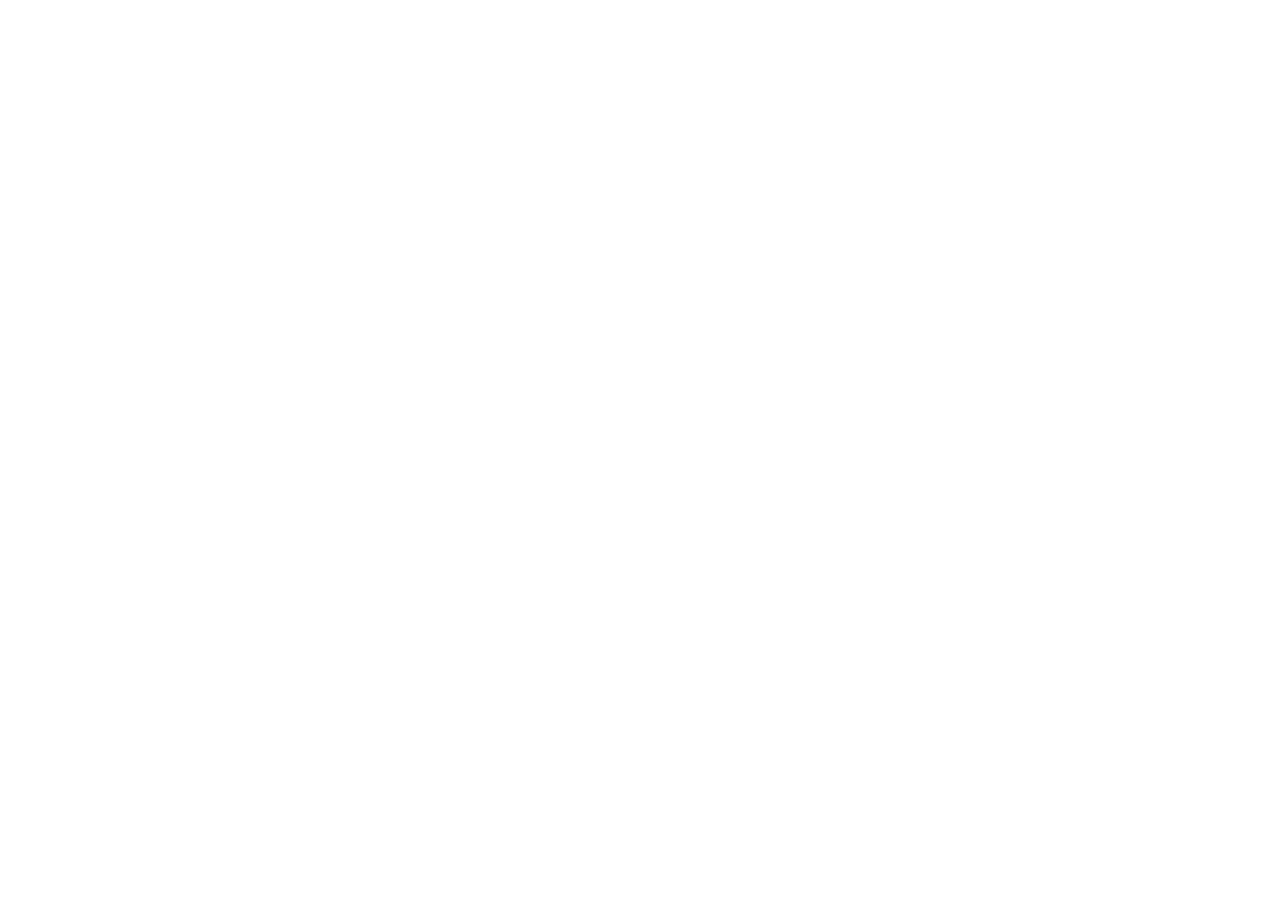
==== index.html @ 519322bc "initial commit" ====
<!DOCTYPE html>
<html>
  <head>
    <meta charset="utf-8">
    <title>tICK-Tac-Toe</title>
    <script src="scripts/jquery-3.2.1.min.js"></script>
    <script src="https://ajax.googleapis.com/ajax/libs/jquery/3.2.1/jquery.min.js"></script>
    <script type="text/javascript" src="scripts/script.js"></script>
    <link rel="stylesheet" type="text/css" href="style.css">
  </head>
  <body>
    
  </body>
</html>
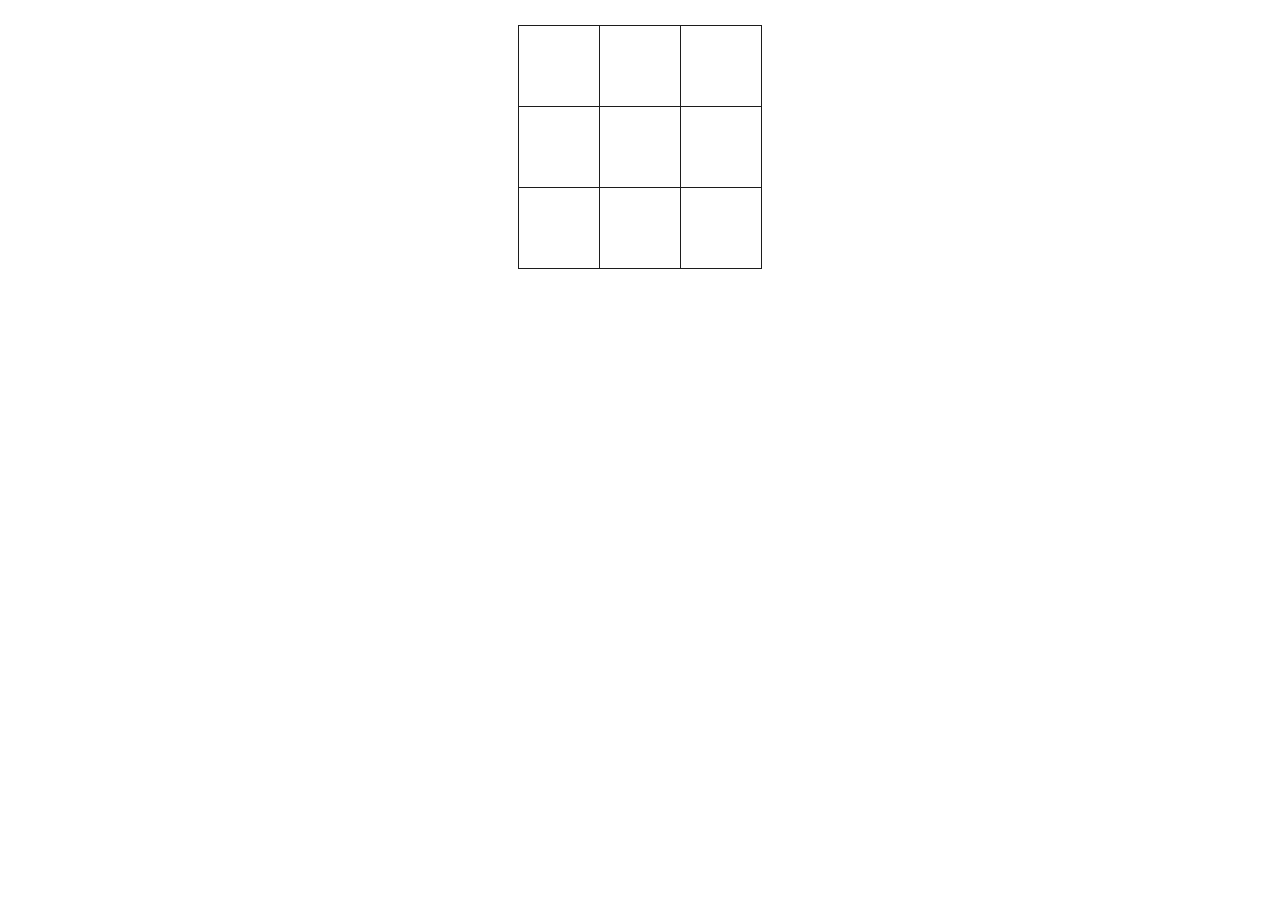
==== commit f388150a: "setting up basic css and table" ====
--- a/index.html
+++ b/index.html
@@ -9,6 +9,16 @@
     <link rel="stylesheet" type="text/css" href="style.css">
   </head>
   <body>
-    
+    <table id='board'>
+      <tr>
+        <td></td><td></td><td></td>
+      </tr>
+      <tr>
+        <td></td><td></td><td></td>
+      </tr>
+      <tr>
+        <td></td><td></td><td></td>
+      </tr>
+    </table>
   </body>
 </html>
--- a/style.css
+++ b/style.css
@@ -0,0 +1,28 @@
+* {
+  margin: 0;
+  padding: 0;
+}
+
+table {
+  border-collapse: collapse;
+  border-spacing: 0;
+}
+
+#board {
+  padding: 0px;
+  margin: 0 auto;
+  margin-top: 25px;
+}
+
+#board tr td {
+  width: 80px;
+  height: 80px;
+  border: 1px solid #1c1c1c;
+  font-size: 30px;
+  text-align: center;
+}
+
+#board tr td:hover {
+  background: #e4e4e4;
+  cursor: pointer;
+}
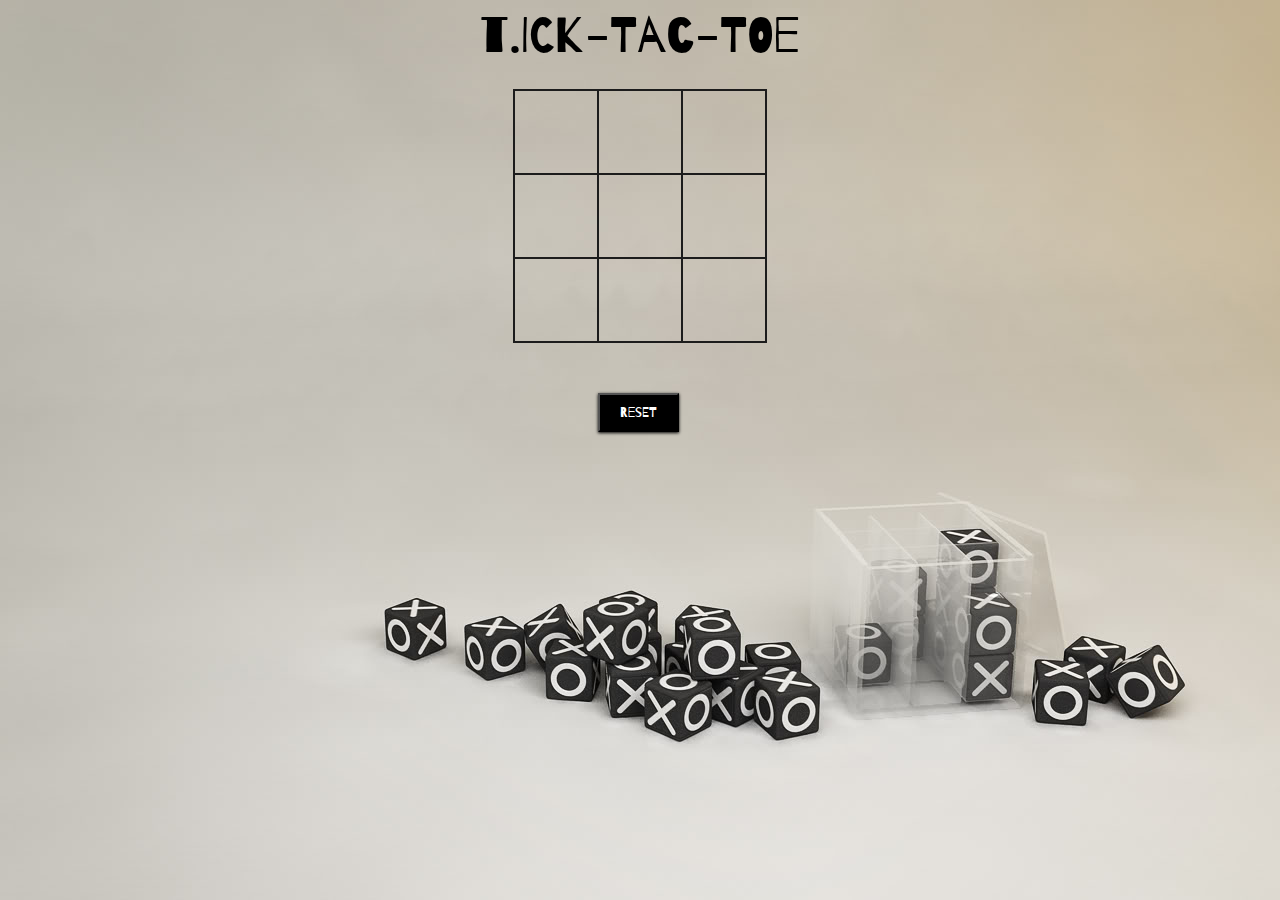
==== commit bfa48ca0: "css, html and basic function" ====
--- a/index.html
+++ b/index.html
@@ -2,13 +2,15 @@
 <html>
   <head>
     <meta charset="utf-8">
-    <title>tICK-Tac-Toe</title>
-    <script src="scripts/jquery-3.2.1.min.js"></script>
-    <script src="https://ajax.googleapis.com/ajax/libs/jquery/3.2.1/jquery.min.js"></script>
-    <script type="text/javascript" src="scripts/script.js"></script>
+    <title>t.ICK-Tac-Toe</title>
     <link rel="stylesheet" type="text/css" href="style.css">
+    <link href="https://fonts.googleapis.com/css?family=Barrio" rel="stylesheet">
   </head>
   <body>
+    <header>
+      t.ICK-Tac-Toe
+    </header>
+
     <table id='board'>
       <tr>
         <td></td><td></td><td></td>
@@ -20,5 +22,12 @@
         <td></td><td></td><td></td>
       </tr>
     </table>
+
+    <button id="reset">Reset</button>
+
   </body>
+
+  <script src="scripts/jquery-3.2.1.min.js"></script>
+  <script src="https://ajax.googleapis.com/ajax/libs/jquery/3.2.1/jquery.min.js"></script>
+  <script type="text/javascript" src="scripts/script.js"></script>
 </html>
--- a/style.css
+++ b/style.css
@@ -1,6 +1,9 @@
-* {
-  margin: 0;
-  padding: 0;
+html {
+  background: url(images/background_tic.jpg) no-repeat center center fixed;
+  -webkit-background-size: cover;
+  -moz-background-size: cover;
+  -o-background-size: cover;
+  background-size: cover;
 }
 
 table {
@@ -17,12 +20,49 @@
 #board tr td {
   width: 80px;
   height: 80px;
-  border: 1px solid #1c1c1c;
+  border: 2px solid #1c1c1c;
   font-size: 30px;
   text-align: center;
+  font-family: 'Barrio', cursive;
 }
 
 #board tr td:hover {
   background: #e4e4e4;
   cursor: pointer;
 }
+
+header {
+  text-align: center;
+  font-family: 'Barrio', cursive;
+  font-size: 50px;
+}
+
+button {
+    margin: -20px -42px;
+    position:relative;
+    top:50%;
+    left:50%;
+    margin-top: 50px;
+}
+
+#reset {
+  -webkit-border-radius: 0;
+  -moz-border-radius: 0;
+  border-radius: 0px;
+  text-shadow: 1px 1px 3px #000000;
+  -webkit-box-shadow: 0px 1px 3px #000000;
+  -moz-box-shadow: 0px 1px 3px #000000;
+  box-shadow: 0px 1px 3px #000000;
+  font-family: Arial;
+  color: #ffffff;
+  font-size: 14px;
+  background: #000000;
+  padding: 10px 20px 10px 20px;
+  text-decoration: none;
+  font-family: 'Barrio', cursive;
+}
+
+#reset:hover {
+  background: #e4e4e4;
+  text-decoration: none;
+}
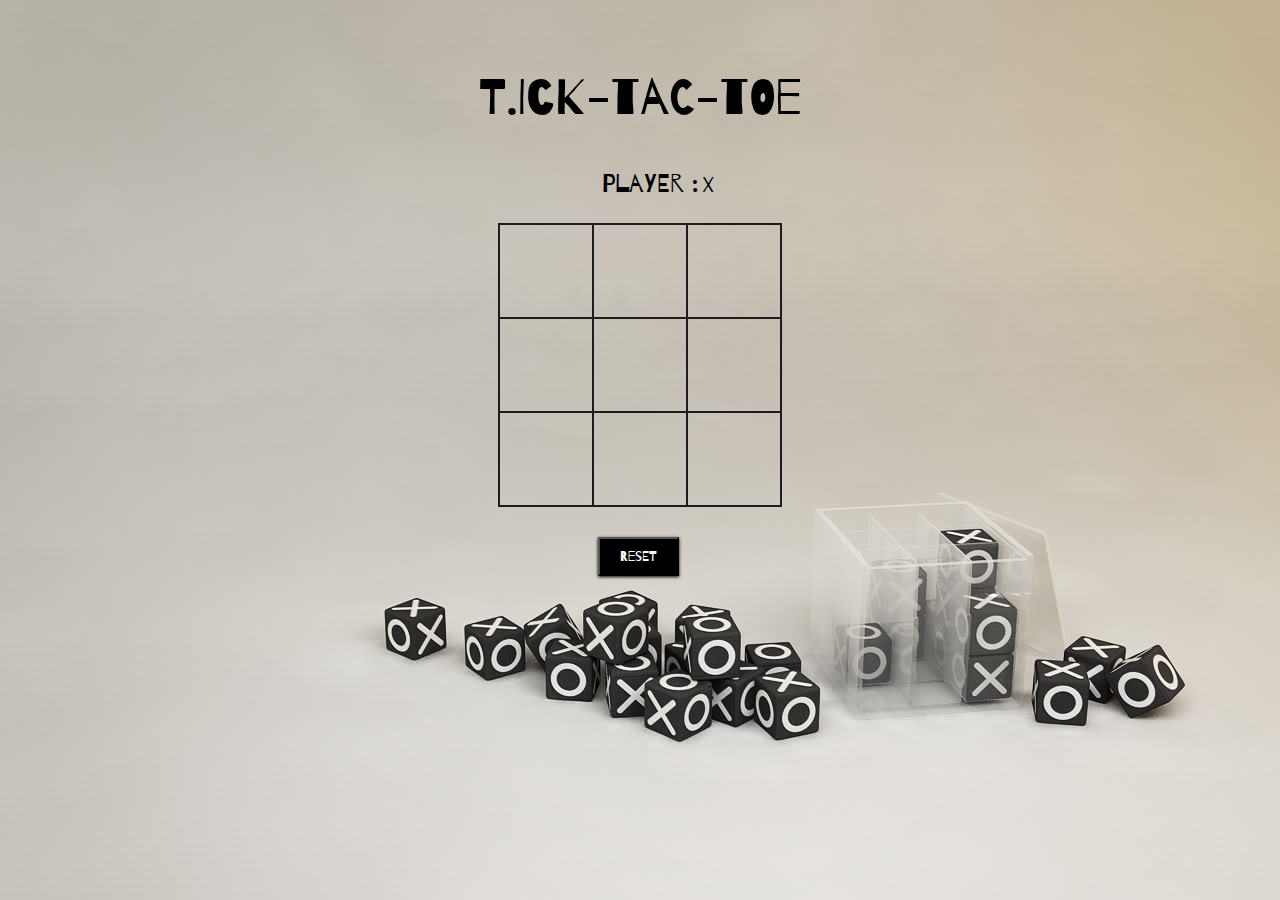
==== commit 1834da45: "information showing for which player is playing" ====
--- a/index.html
+++ b/index.html
@@ -7,9 +7,12 @@
     <link href="https://fonts.googleapis.com/css?family=Barrio" rel="stylesheet">
   </head>
   <body>
-    <header>
-      t.ICK-Tac-Toe
-    </header>
+    <header> T.ICK-Tac-Toe</header>
+
+    <div class="indicator">
+      <p class="player">Player :</p>
+      <p class="name">X</p>
+    </div>
 
     <table id='board'>
       <tr>
--- a/style.css
+++ b/style.css
@@ -12,14 +12,13 @@
 }
 
 #board {
-  padding: 0px;
   margin: 0 auto;
-  margin-top: 25px;
+  position: relative;
 }
 
 #board tr td {
-  width: 80px;
-  height: 80px;
+  width: 90px;
+  height: 90px;
   border: 2px solid #1c1c1c;
   font-size: 30px;
   text-align: center;
@@ -32,17 +31,20 @@
 }
 
 header {
+  margin-top: 70px;
+  margin-bottom: 10px;
   text-align: center;
   font-family: 'Barrio', cursive;
   font-size: 50px;
+  position: relative;
 }
 
 button {
-    margin: -20px -42px;
-    position:relative;
-    top:50%;
-    left:50%;
-    margin-top: 50px;
+  margin: -20px -42px;
+  position: relative;
+  top: 50%;
+  left: 50%;
+  margin-top: 30px;
 }
 
 #reset {
@@ -53,7 +55,6 @@
   -webkit-box-shadow: 0px 1px 3px #000000;
   -moz-box-shadow: 0px 1px 3px #000000;
   box-shadow: 0px 1px 3px #000000;
-  font-family: Arial;
   color: #ffffff;
   font-size: 14px;
   background: #000000;
@@ -66,3 +67,20 @@
   background: #e4e4e4;
   text-decoration: none;
 }
+
+p.player {
+  display: inline-block;
+  margin-left: 47%;
+  color: black;
+  font-size: 25px;
+  font-family: 'Barrio', cursive;
+  }
+
+p.name {
+  display: inline-block;
+  margin: 0 auto;
+  margin-top: 3%;
+  color: black;
+  font-size: 20px;
+  font-family: 'Barrio', cursive;
+}
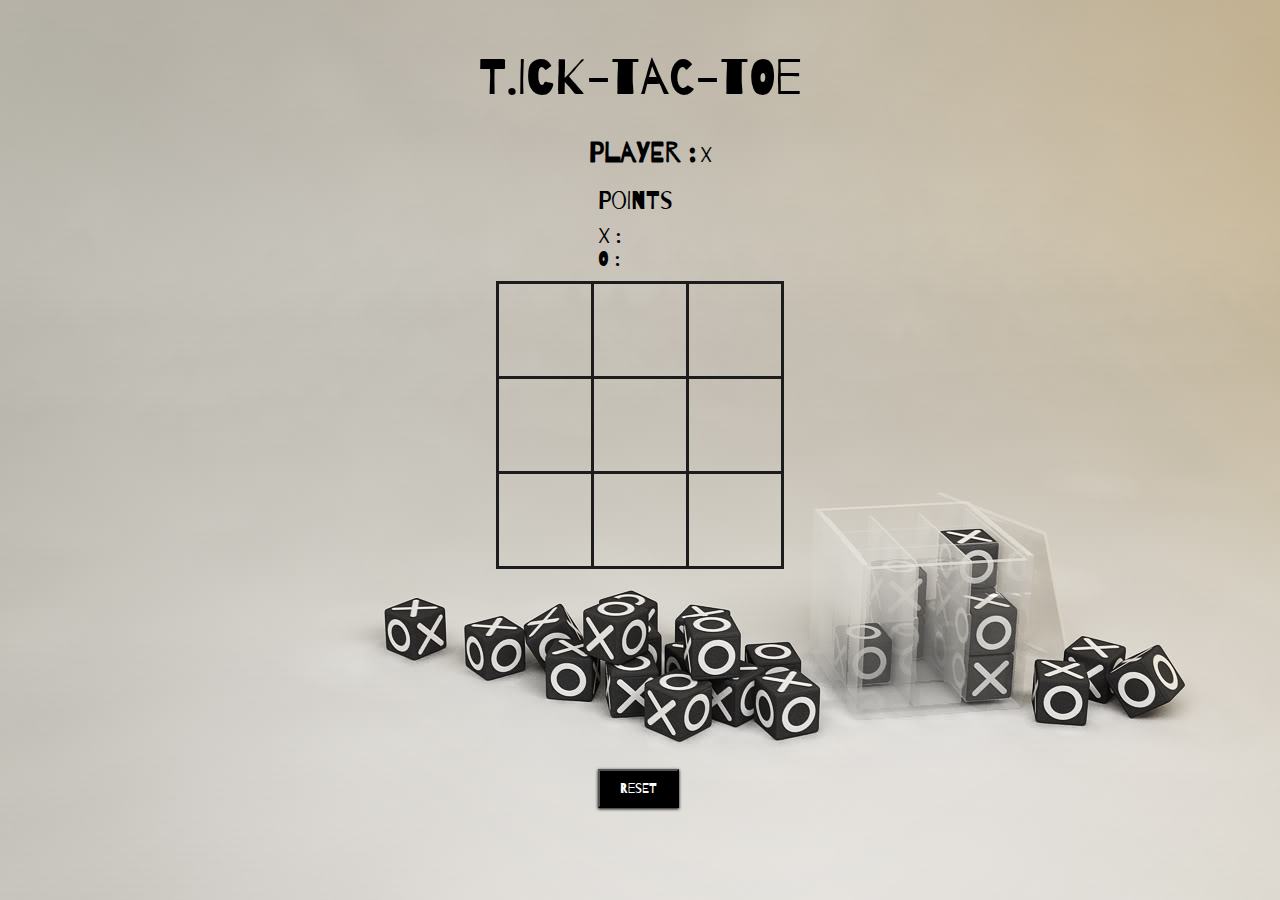
==== commit c0f521cb: "points counter function and css works" ====
--- a/index.html
+++ b/index.html
@@ -14,7 +14,7 @@
       <p class="name">X</p>
     </div>
 
-    <table id='board'>
+    <table id="board">
       <tr>
         <td></td><td></td><td></td>
       </tr>
@@ -24,6 +24,18 @@
       <tr>
         <td></td><td></td><td></td>
       </tr>
+
+      <div class="counter">
+        <p class="counter_name">Points</p>
+        <div class="points_x">
+          <li class="player_x_name">X  :</li>
+          <li class="player_x"></li>
+        </div>
+        <div class="points_o">
+          <li class="player_o_name">O  :</li>
+          <li class="player_o"></li>
+        </div>
+      </div>
     </table>
 
     <button id="reset">Reset</button>
--- a/style.css
+++ b/style.css
@@ -19,7 +19,7 @@
 #board tr td {
   width: 90px;
   height: 90px;
-  border: 2px solid #1c1c1c;
+  border: 3px solid #1c1c1c;
   font-size: 30px;
   text-align: center;
   font-family: 'Barrio', cursive;
@@ -31,8 +31,7 @@
 }
 
 header {
-  margin-top: 70px;
-  margin-bottom: 10px;
+  margin-top: 50px;
   text-align: center;
   font-family: 'Barrio', cursive;
   font-size: 50px;
@@ -44,7 +43,7 @@
   position: relative;
   top: 50%;
   left: 50%;
-  margin-top: 30px;
+  margin-top: 200px;
 }
 
 #reset {
@@ -70,11 +69,12 @@
 
 p.player {
   display: inline-block;
-  margin-left: 47%;
+  margin-left: 46%;
   color: black;
-  font-size: 25px;
+  font-size: 28px;
   font-family: 'Barrio', cursive;
-  }
+  font-weight: bold;
+}
 
 p.name {
   display: inline-block;
@@ -84,3 +84,33 @@
   font-size: 20px;
   font-family: 'Barrio', cursive;
 }
+
+li {
+  display: inline-block;
+  font-size: 20px;
+}
+
+.counter_name {
+  font-size: 25px;
+  margin-top: 10px;
+  margin-bottom: 10px;
+}
+
+.player_x {
+  padding-left: 20px;
+}
+
+.player_o {
+  padding-left: 20px;
+}
+
+.counter {
+  position: relative;
+  display: inline-block;
+  color: black;
+  font-family: 'Barrio', cursive;
+  margin: -20px -42px;
+  top: 50%;
+  left: 50%;
+  margin-bottom: 10px;
+}
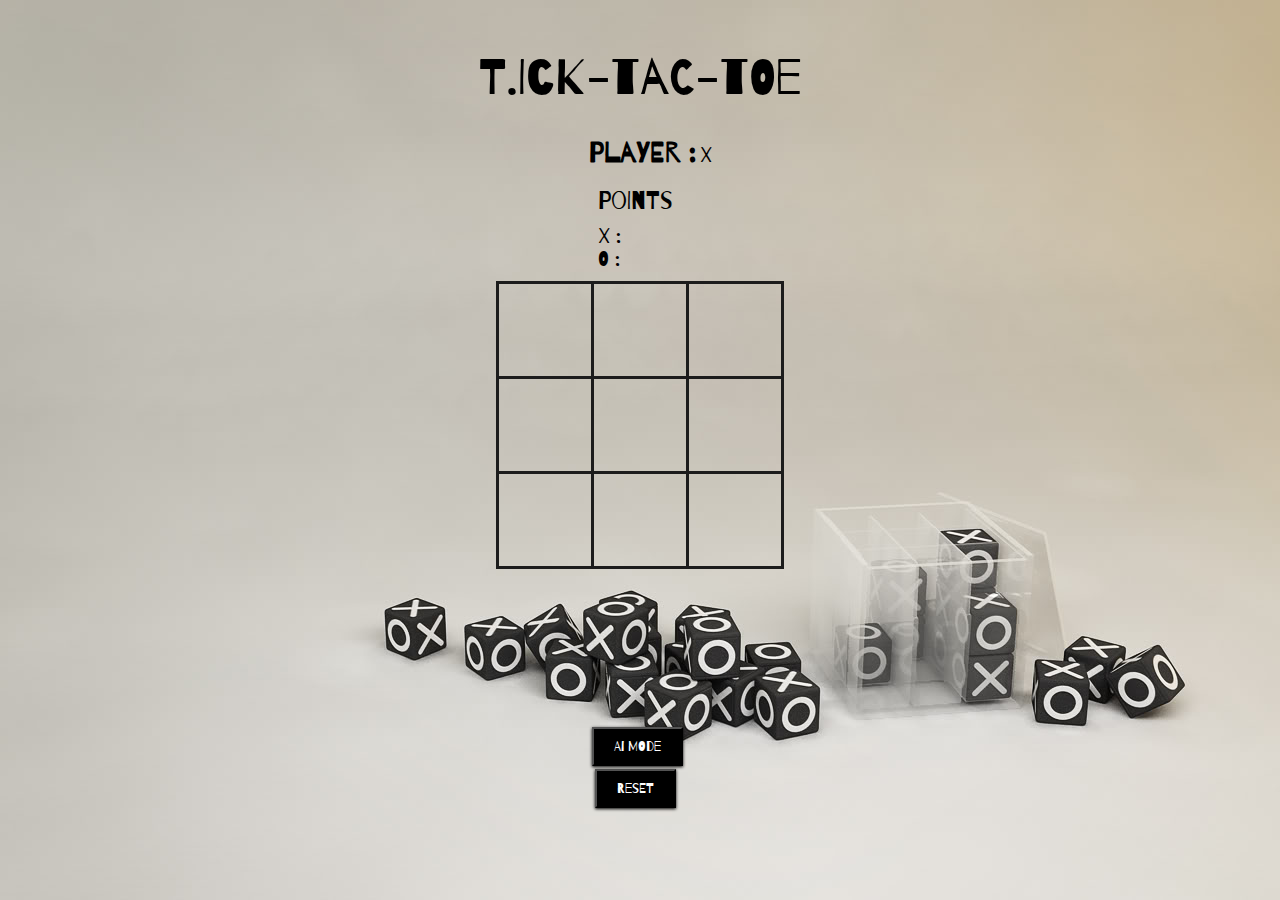
==== commit eab6810d: "add fadein and out animation" ====
--- a/index.html
+++ b/index.html
@@ -3,12 +3,12 @@
   <head>
     <meta charset="utf-8">
     <title>t.ICK-Tac-Toe</title>
-    <link rel="stylesheet" type="text/css" href="style.css">
+    <link rel="stylesheet" type="text/css" href="styles/style.css">
     <link href="https://fonts.googleapis.com/css?family=Barrio" rel="stylesheet">
   </head>
   <body>
     <header> T.ICK-Tac-Toe</header>
-
+    <div id="messages"></div>
     <div class="indicator">
       <p class="player">Player :</p>
       <p class="name">X</p>
@@ -39,6 +39,7 @@
     </table>
 
     <button id="reset">Reset</button>
+    <button id="ai"><a href="index_ai.html">AI Mode</button>
 
   </body>
 
--- a/styles/style.css
+++ b/styles/style.css
@@ -0,0 +1,169 @@
+html {
+  background: url(../images/background_tic.jpg) no-repeat center center fixed;
+  -webkit-background-size: cover;
+  -moz-background-size: cover;
+  -o-background-size: cover;
+  background-size: cover;
+}
+
+table {
+  border-collapse: collapse;
+  border-spacing: 0;
+}
+
+#board {
+  margin: 0 auto;
+  position: relative;
+}
+
+#board tr td {
+  width: 90px;
+  height: 90px;
+  border: 3px solid #1c1c1c;
+  font-size: 30px;
+  text-align: center;
+  font-family: 'Barrio', cursive;
+}
+
+#board tr td:hover {
+  background: #e4e4e4;
+  cursor: pointer;
+}
+
+header {
+  margin-top: 50px;
+  text-align: center;
+  font-family: 'Barrio', cursive;
+  font-size: 50px;
+  position: relative;
+}
+
+button#reset {
+  margin: -20px -45px;
+  position: relative;
+  top: 50%;
+  left: 50%;
+  margin-top: 200px;
+}
+
+button#ai {
+  position: absolute;
+  top: 83%;
+  left: 50%;
+  margin-top: 400px;
+  margin: -20px -48px;
+}
+
+button#back {
+  position: absolute;
+  top: 83%;
+  left: 50%;
+  margin-top: 400px;
+  margin: -20px -48px;
+}
+
+a {
+  text-decoration: none;
+  color: white;
+}
+
+#reset {
+  -webkit-border-radius: 0;
+  -moz-border-radius: 0;
+  border-radius: 0px;
+  text-shadow: 1px 1px 3px #000000;
+  -webkit-box-shadow: 0px 1px 3px #000000;
+  -moz-box-shadow: 0px 1px 3px #000000;
+  box-shadow: 0px 1px 3px #000000;
+  color: #ffffff;
+  font-size: 14px;
+  background: #000000;
+  padding: 10px 20px 10px 20px;
+  text-decoration: none;
+  font-family: 'Barrio', cursive;
+}
+
+#ai {
+  -webkit-border-radius: 0;
+  -moz-border-radius: 0;
+  border-radius: 0px;
+  text-shadow: 1px 1px 3px #000000;
+  -webkit-box-shadow: 0px 1px 3px #000000;
+  -moz-box-shadow: 0px 1px 3px #000000;
+  box-shadow: 0px 1px 3px #000000;
+  color: #ffffff;
+  font-size: 14px;
+  background: #000000;
+  padding: 10px 20px 10px 20px;
+  text-decoration: none;
+  font-family: 'Barrio', cursive;
+}
+
+#reset:hover {
+  background: #e4e4e4;
+  text-decoration: none;
+}
+
+p.player {
+  display: inline-block;
+  margin-left: 46%;
+  color: black;
+  font-size: 28px;
+  font-family: 'Barrio', cursive;
+  font-weight: bold;
+}
+
+p.name {
+  display: inline-block;
+  margin: 0 auto;
+  margin-top: 3%;
+  color: black;
+  font-size: 20px;
+  font-family: 'Barrio', cursive;
+}
+
+li {
+  display: inline-block;
+  font-size: 20px;
+}
+
+.counter_name {
+  font-size: 25px;
+  margin-top: 10px;
+  margin-bottom: 10px;
+}
+
+.player_x {
+  padding-left: 20px;
+}
+
+.player_o {
+  padding-left: 20px;
+}
+
+.counter {
+  position: relative;
+  display: inline-block;
+  color: black;
+  font-family: 'Barrio', cursive;
+  margin: -20px -42px;
+  top: 50%;
+  left: 50%;
+  margin-bottom: 10px;
+}
+
+#messages {
+  position: absolute;
+  top: 390px;
+  z-index: 10;
+  width: 240px;
+  left: 50%;
+  transform: translateX(-50%);
+  background-color: black;
+  font-size: 20px;
+  text-align: center;
+  padding: 20px 5px;
+  display: none;
+  color: white;
+  font-family: 'Barrio', cursive;
+}
